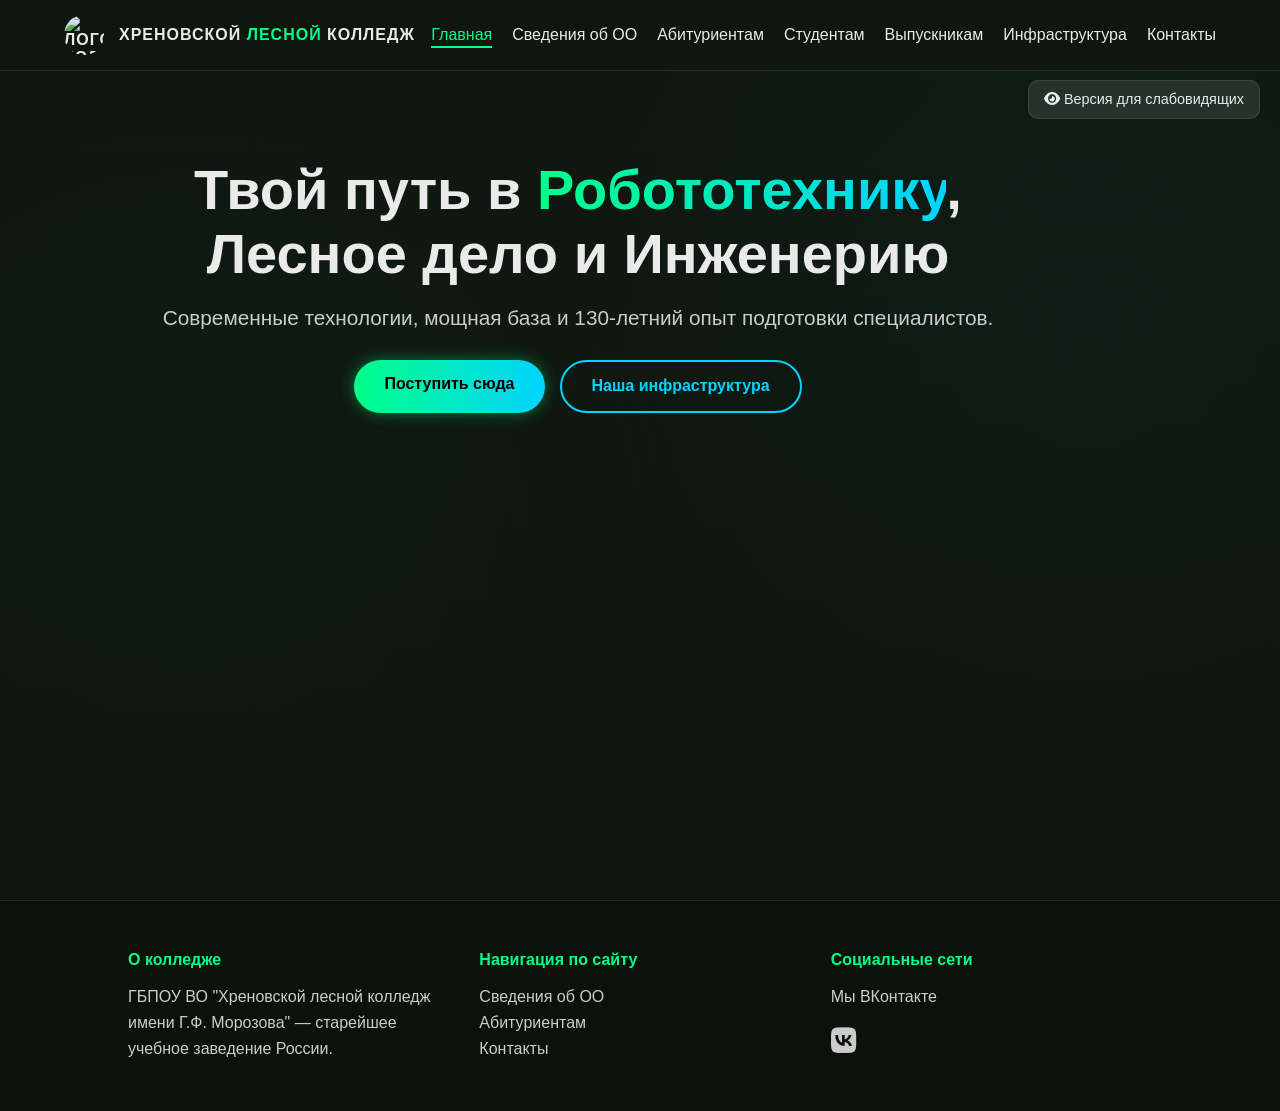
==== index.html @ 88d35dc3 "Rename collegewebsite.html to index.html" ====
<!DOCTYPE html>
<html lang="ru">
<head>
    <meta charset="UTF-8">
    <meta name="viewport" content="width=device-width, initial-scale=1.0">
    <title>ГБПОУ ВО "Хреновской лесной колледж имени Г.Ф. Морозова"</title>
    
    <!-- Внешние библиотеки -->
    <link rel="stylesheet" href="https://cdnjs.cloudflare.com/ajax/libs/font-awesome/6.4.0/css/all.min.css">
    
    <!-- Подключение стилей -->
     <link rel="icon" type="image/jpeg" href="images/logohlk.jpg">
     <link rel="stylesheet" href="reset.css">
    <link rel="stylesheet" href="collegewebsite.css">
</head>
<body>

    <!-- Кнопка переключения версии для слабовидящих -->
    <div class="accessibility-toggle">
        <button onclick="toggleAccessibility()" aria-label="Версия для слабовидящих">
            <i class="fa-solid fa-eye"></i> Версия для слабовидящих
        </button>
    </div>

    <!-- Шапка сайта -->
    <header>
        <div class="logo">
            <img src="images/logohlk.jpg" alt="Логотип колледжа">
            <div>Хреновской <span>Лесной</span> Колледж</div>
        </div>
        
        <nav>
            <ul id="nav-menu">
                <li><a href="#home" class="active" onclick="showSection('home')">Главная</a></li>
                <li><a href="#about" onclick="showSection('about')">Сведения об ОО</a></li>
                <li><a href="#applicant" onclick="showSection('applicant')">Абитуриентам</a></li>
                <li><a href="#student" onclick="showSection('student')">Студентам</a></li>
                <li><a href="#graduate" onclick="showSection('graduate')">Выпускникам</a></li>
                <li><a href="#infra" onclick="showSection('infra')">Инфраструктура</a></li>
                <li><a href="#contacts" onclick="showSection('contacts')">Контакты</a></li>
            </ul>
        </nav>
    </header>

    <!-- ================= ГЛАВНАЯ СТРАНИЦА ================= -->
    <section id="home" class="content-section active hero">
        <div class="hero-content">
            <h1>Твой путь в <span class="highlight">Робототехнику</span>, Лесное дело и Инженерию</h1>
            <p>Современные технологии, мощная база и 130-летний опыт подготовки специалистов.</p>
            
            <div class="hero-buttons">
                <a href="#applicant" class="btn" onclick="showSection('applicant')">Поступить сюда</a>
                <a href="#infra" class="btn btn-outline" onclick="showSection('infra')">Наша инфраструктура</a>
            </div>
        </div>
    </section>

    <!-- ================= СВЕДЕНИЯ ОБ ОБРАЗОВАТЕЛЬНОЙ ОРГАНИЗАЦИИ ================= -->
    <section id="about" class="content-section">
        <h2 class="section-title">Сведения об образовательной организации</h2>
        <p class="lead">Раздел сформирован в соответствии с требованиями Приказа Рособрнадзора.</p>

        <!-- Аккордеон с разделами -->
        <div class="accordion">
            
            <!-- 1. Основные сведения -->
            <div class="acc-item">
                <button class="acc-btn">Основные сведения <i class="fa-solid fa-chevron-down"></i></button>
                <div class="acc-content">
                    <p><strong>Полное наименование:</strong> Государственное бюджетное профессиональное образовательное учреждение Воронежской области «Хреновской лесной колледж имени Г.Ф. Морозова»</p>
                    <p><strong>Дата создания:</strong> 1 сентября 1888 года</p>
                    <p><strong>Учредитель:</strong> Департамент образования, науки и молодежной политики Воронежской области</p>
                    <p><strong>Режим работы:</strong> Пн-Пт с 8:00 до 17:00</p>
                </div>
            </div>

            <!-- 2. Структура и органы управления -->
            <div class="acc-item">
                <button class="acc-btn">Структура и органы управления <i class="fa-solid fa-chevron-down"></i></button>
                <div class="acc-content">
                    <p><strong>Директор:</strong> Сорокин Николай Николаевич</p>
                    <p><strong>Заместитель директора по учебной работе:</strong> [ФИО]</p>
                    <p><strong>Заместитель директора по воспитательной работе:</strong> Латыпова Ольга Александровна</p>
                    <p>Управление осуществляется на основе сочетания принципов единоначалия и коллегиальности. Действует педагогический совет.</p>
                </div>
            </div>

            <!-- 3. Документы -->
            <div class="acc-item">
                <button class="acc-btn">Документы <i class="fa-solid fa-chevron-down"></i></button>
                <div class="acc-content">
                    <ul>
                        <li><a href="#">Устав колледжа (PDF)</a></li>
                        <li><a href="#">Лицензия на осуществление образовательной деятельности (PDF)</a></li>
                        <li><a href="#">Свидетельство о государственной аккредитации (PDF)</a></li>
                        <li><a href="#">Правила внутреннего распорядка обучающихся (PDF)</a></li>
                    </ul>
                </div>
            </div>

            <!-- 4. Образование -->
            <div class="acc-item">
                <button class="acc-btn">Образование <i class="fa-solid fa-chevron-down"></i></button>
                <div class="acc-content">
                    <p>Реализуемые образовательные программы среднего профессионального образования:</p>
                    <ul>
                        <li><strong>15.02.18</strong> Техническая эксплуатация роботизированного производства</li>
                        <li><strong>15.02.08</strong> Технология машиностроения</li>
                        <li><strong>35.02.01</strong> Лесное и лесопарковое хозяйство</li>
                        <li><strong>35.02.12</strong> Садово-парковое и ландшафтное строительство</li>
                        <li><strong>49.02.01</strong> Физическая культура</li>
                        <li><strong>15.01.05</strong> Сварщик</li>
                        <li><strong>38.02.01</strong> Экономика и бухгалтерский учет</li>
                        <li><strong>25.02.08</strong> Эксплуатация беспилотных авиационных систем</li>
                    </ul>
                </div>
            </div>

            <!-- 5. Руководство и педагогический состав -->
            <div class="acc-item">
                <button class="acc-btn">Руководство и педагогический состав <i class="fa-solid fa-chevron-down"></i></button>
                <div class="acc-content">
                    <p><strong>Директор:</strong> Сорокин Николай Николаевич</p>
                    <p>45% педагогов имеют высшую квалификационную категорию. Ежегодно проходят курсы повышения квалификации.</p>
                </div>
            </div>

            <!-- 6. Материально-техническое обеспечение -->
            <div class="acc-item">
                <button class="acc-btn">Материально-техническое обеспечение <i class="fa-solid fa-chevron-down"></i></button>
                <div class="acc-content">
                    <ul>
                        <li>Учебный корпус и административные помещения.</li>
                        <li>Компьютерные классы с новейшим ПО.</li>
                        <li>Мастерские с ЧПУ и сварочным оборудованием.</li>
                        <li>Собственный стадион, спортзал, плавательный бассейн.</li>
                        <li>Ледовый дворец, столовая, 2 общежития.</li>
                    </ul>
                </div>
            </div>

            <!-- 7. Стипендии и меры поддержки -->
            <div class="acc-item">
                <button class="acc-btn">Стипендии и меры поддержки <i class="fa-solid fa-chevron-down"></i></button>
                <div class="acc-content">
                    <p>Обучающимся назначается государственная академическая и социальная стипендия. Иногородним предоставляется общежитие.</p>
                </div>
            </div>

            <!-- 8. Платные образовательные услуги -->
            <div class="acc-item">
                <button class="acc-btn">Платные образовательные услуги <i class="fa-solid fa-chevron-down"></i></button>
                <div class="acc-content">
                    <p><strong>ВНИМАНИЕ:</strong> Платные образовательные услуги <strong>не оказываются</strong>. Обучение полностью бесплатное.</p>
                </div>
            </div>

            <!-- 9. Финансово-хозяйственная деятельность -->
            <div class="acc-item">
                <button class="acc-btn">Финансово-хозяйственная деятельность <i class="fa-solid fa-chevron-down"></i></button>
                <div class="acc-content">
                    <p>Финансирование осуществляется за счет средств бюджета Воронежской области.</p>
                </div>
            </div>

            <!-- 10. Доступная среда -->
            <div class="acc-item">
                <button class="acc-btn">Доступная среда <i class="fa-solid fa-chevron-down"></i></button>
                <div class="acc-content">
                    <p>Вход оборудован пандусом, работает версия сайта для слабовидящих. При необходимости предоставляется сопровождение.</p>
                </div>
            </div>

            <!-- 11. Международное сотрудничество -->
            <div class="acc-item">
                <button class="acc-btn">Международное сотрудничество <i class="fa-solid fa-chevron-down"></i></button>
                <div class="acc-content">
                    <p>Студенты специальности "Технология машиностроения" ежегодно проходят практику в Чехии.</p>
                </div>
            </div>

            <!-- 12. Вакантные места для приема -->
            <div class="acc-item">
                <button class="acc-btn">Вакантные места для приема <i class="fa-solid fa-chevron-down"></i></button>
                <div class="acc-content">
                    <p>Информация о количестве вакантных мест обновляется по мере комплектования групп.</p>
                </div>
            </div>
        </div>
    </section>

    <!-- ================= АБИТУРИЕНТАМ ================= -->
    <section id="applicant" class="content-section">
        <h2 class="section-title">Абитуриентам</h2>
        <p class="lead">Информация для поступающих в 2026-2027 учебном году.</p>
        
        <h3>Контрольные цифры приема</h3>
        <table>
            <tr>
                <th>Специальность</th>
                <th>План приема</th>
            </tr>
            <tr>
                <td>15.02.18 Техническая эксплуатация роботизированного производства</td>
                <td>25</td>
            </tr>
            <tr>
                <td>15.02.08 Технология машиностроения</td>
                <td>50</td>
            </tr>
            <tr>
                <td>35.02.01 Лесное и лесопарковое хозяйство</td>
                <td>25</td>
            </tr>
            <tr>
                <td>35.02.12 Садово-парковое строительство</td>
                <td>25</td>
            </tr>
            <tr>
                <td>49.02.01 Физическая культура</td>
                <td>25</td>
            </tr>
            <tr>
                <td>15.01.05 Сварщик</td>
                <td>25</td>
            </tr>
            <tr>
                <td>38.02.01 Экономика и бухгалтерский учет</td>
                <td>25</td>
            </tr>
            <tr>
                <td>25.02.08 Эксплуатация беспилотных авиационных систем</td>
                <td>25</td>
            </tr>
        </table>

        <!-- Документы для приема -->
        <h3>Документы для приема</h3>
        <div class="accordion">
            <div class="acc-item">
                <button class="acc-btn">Перечень документов <i class="fa-solid fa-chevron-down"></i></button>
                <div class="acc-content">
                    <p>1. Оригинал или копия документа, удостоверяющего личность.<br>
                    2. Оригинал или копия документа об образовании.<br>
                    3. 4 фотографии 3x4 (при необходимости).<br><br>
                    <strong>Для иностранных граждан:</strong> перевод паспорта и документов об образовании, заверенный нотариусом.</p>
                </div>
            </div>

            <div class="acc-item">
                <button class="acc-btn">Льготы и меры социальной поддержки <i class="fa-solid fa-chevron-down"></i></button>
                <div class="acc-content">
                    <p><strong>Льготы при поступлении (первоочередное право):</strong> Герои РФ, лица, награжденные орденом Мужества, ветераны боевых действий, военнослужащие, члены их семей.</p>

                    <p style="margin-top: 20px; font-weight: bold; color: var(--accent-green);">Дополнительные меры поддержки обучающихся:</p>
                    <ul>
                        <li><strong>Дети участников СВО:</strong> Бесплатное проживание в общежитии, бесплатное двухразовое питание в столовой, первоочередное предоставление мест в общежитии.</li>
                        <li><strong>Многодетные семьи:</strong> Бесплатное двухразовое питание в столовой.</li>
                        <li><strong>Студенты из малообеспеченных семей:</strong> Государственная социальная стипендия и материальная помощь.</li>
                    </ul>
                </div>
            </div>
        </div>
    </section>

    <!-- ================= СТУДЕНТАМ ================= -->
    <section id="student" class="content-section">
        <h2 class="section-title">Студентам</h2>
        
        <h3>Режим занятий</h3>
        <div class="schedule-grid">
            <div class="schedule-col">
                <h4>Понедельник - Пятница</h4>
                <p>1-я пара: 8:30 – 10:05<br>
                   2-я пара: 10:15 – 11:50<br>
                   Обед: 11:50 – 12:30<br>
                   3-я пара: 12:30 – 14:05</p>
            </div>
            
            <div class="schedule-col">
                <h4>Суббота</h4>
                <p>1-я пара: 8:00 – 9:35<br>
                   2-я пара: 9:45 – 11:20<br>
                   3-я пара: 11:30 – 13:05</p>
            </div>
        </div>

        <h3>Электронные сервисы</h3>
        <div class="glass-list">
            <ul>
                <li><i class="fa-solid fa-book"></i> Электронные образовательные ресурсы</li>
                <li><i class="fa-solid fa-users"></i> Студенческое самоуправление</li>
                <li><i class="fa-solid fa-laptop"></i> Дистанционное обучение</li>
                <li><i class="fa-solid fa-trophy"></i> Спортивная жизнь</li>
            </ul>
        </div>
    </section>

    <!-- ================= ВЫПУСКНИКАМ ================= -->
    <section id="graduate" class="content-section">
        <h2 class="section-title">Выпускникам</h2>
        <p class="lead">Центр содействия трудоустройству выпускников</p>
        
        <p>Основной целью деятельности Центра является адаптация выпускников на рынке труда, эффективное трудоустройство и построение успешной карьеры.</p>

        <!-- Банк вакансий -->
        <h3>Банк вакансий (прямые работодатели)</h3>
        <div class="job-grid">
            
            <!-- Вакансия 1 -->
            <div class="job-card">
                <div class="job-icon"><i class="fa-solid fa-train"></i></div>
                <div class="job-info">
                    <h4>Работа в РЖД</h4>
                    <p>Машинисты, помощники машинистов, монтеры пути, электромонтеры. Официальное трудоустройство, социальный пакет.</p>
                    <a href="https://team.rzd.ru/career/vacancies" target="_blank" class="job-link">Смотреть вакансии <i class="fa-solid fa-arrow-right"></i></a>
                </div>
            </div>

            <!-- Вакансия 2 -->
            <div class="job-card">
                <div class="job-icon"><i class="fa-solid fa-industry"></i></div>
                <div class="job-info">
                    <h4>Вакансии Бобровтехмаш</h4>
                    <p>Операторы станков с ЧПУ, токари, сварщики, инженеры-технологи. Стабильная зарплата и полный соцпакет.</p>
                    <a href="https://bobrov.hh.ru/vacancies" target="_blank" class="job-link">Смотреть вакансии <i class="fa-solid fa-arrow-right"></i></a>
                </div>
            </div>

            <!-- Вакансия 3 -->
            <div class="job-card">
                <div class="job-icon"><i class="fa-solid fa-atom"></i></div>
                <div class="job-info">
                    <h4>ОКБМ приглашает на работу</h4>
                    <p>Сборщики, регулировщики радиоэлектронной аппаратуры, контролеры ОТК. Предприятие оборонно-промышленного комплекса.</p>
                    <a href="https://nn.hh.ru/employer/801783" target="_blank" class="job-link">Смотреть вакансии <i class="fa-solid fa-arrow-right"></i></a>
                </div>
            </div>

            <!-- Вакансия 4 -->
            <div class="job-card">
                <div class="job-icon"><i class="fa-solid fa-bolt"></i></div>
                <div class="job-info">
                    <h4>Вакансии ООО Завод ЭЛТА</h4>
                    <p>Электромонтажники, наладчики, специалисты по качеству. Развитие в сфере электротехники и автоматизации.</p>
                    <a href="https://hh.ru/employer/193545" target="_blank" class="job-link">Смотреть вакансии <i class="fa-solid fa-arrow-right"></i></a>
                </div>
            </div>

        </div>

        <!-- Методические рекомендации -->
        <h3>Методические материалы и рекомендации</h3>
        <div class="accordion">
            
            <div class="acc-item active">
                <button class="acc-btn">Как составить резюме <i class="fa-solid fa-chevron-down"></i></button>
                <div class="acc-content">
                    <p><strong>1. Структура:</strong> ФИО, контакты, цель, образование, опыт, навыки, дополнительные сведения.</p>
                    <p><strong>2. Правила:</strong> Резюме должно занимать 1-2 страницы. Используйте простой шрифт, избегайте таблиц и лишней графики.</p>
                    <p><strong>3. Советы:</strong> Пишите конкретно: не "работал с документами", а "оформлял отчетность в 1С". Укажите достижения.</p>
                    <div style="margin-top: 15px;">
                        <!-- Файл должен лежать в папке files рядом с index.html -->
                        <a href="files/Шаблон_резюме.html" target="_blank" class="btn-small"><i class="fa-solid fa-download"></i> Скачать шаблон резюме</a>
                    </div>
                </div>
            </div>

            <div class="acc-item">
                <button class="acc-btn">Собеседование: как пройти успешно <i class="fa-solid fa-chevron-down"></i></button>
                <div class="acc-content">
                    <p><strong>Подготовка:</strong> Изучите компанию перед встречей, подготовьте 3-4 вопроса о работе и коллективе.</p>
                    <p><strong>Поведение:</strong> Приходите за 10 минут, выключите телефон, держитесь уверенно, не перебивайте собеседника.</p>
                    <p><strong>Типичные ошибки:</strong> Опоздание, негатив о прошлом работодателе, отсутствие вопросов.</p>
                    <div style="margin-top: 15px;">
                        <!-- Файл должен лежать в папке files рядом с index.html -->
                        <a href="files/Чек-лист_подготовки.html" target="_blank" class="btn-small"><i class="fa-solid fa-download"></i> Скачать чек-лист подготовки</a>
                    </div>
                </div>
            </div>

        </div>
    </section>

    <!-- ================= ИНФРАСТРУКТУРА ================= -->
    <section id="infra" class="content-section">
        <h2 class="section-title">Инфраструктура и условия</h2>
        <p class="lead">У нас есть все условия для комфортной учебы и полноценной жизни.</p>
        
        <div class="infra-grid">
            
            <!-- Бассейн (большая карточка) -->
            <div class="infra-card big">
                <div class="infra-img" style="background-image: url('images/basik.jpg');"></div>
                <div class="infra-info">
                    <h3><i class="fa-solid fa-person-swimming"></i> Плавательный бассейн</h3>
                    <p>Собственный современный бассейн для занятий спортом, тренировок и проведения уроков физкультуры.</p>
                    <a href="#contacts" class="btn" onclick="showSection('contacts')">Записаться на экскурсию</a>
                </div>
            </div>

            <!-- Ледовый дворец -->
            <div class="infra-card">
                <div class="infra-img" style="background-image: url('images/ledovyi.jpg');"></div>
                <div class="infra-info">
                    <h3><i class="fa-solid fa-snowflake"></i> Ледовый дворец</h3>
                    <p>Крытый каток с современным покрытием.</p>
                </div>
            </div>

            <!-- Общежития -->
            <div class="infra-card">
                <div class="infra-img" style="background-image: url('images/obshaga.jpg');"></div>
                <div class="infra-info">
                    <h3><i class="fa-solid fa-building"></i> 2 общежития</h3>
                    <p>Уютное проживание для иногородних студентов.</p>
                </div>
            </div>

            <!-- Столовая -->
            <div class="infra-card">
                <div class="infra-img" style="background-image: url('images/stolovaia.jpg');"></div>
                <div class="infra-info">
                    <h3><i class="fa-solid fa-utensils"></i> Просторная столовая</h3>
                    <p>Вкусное и сбалансированное питание.</p>
                </div>
            </div>

            <!-- Спортзал -->
            <div class="infra-card">
                <div class="infra-img" style="background-image: url('images/stadion.jpg');"></div>
                <div class="infra-info">
                    <h3><i class="fa-solid fa-dumbbell"></i> Тренажерные залы</h3>
                    <p>Современное оборудование и стадион.</p>
                </div>
            </div>
        </div>
    </section>

    <!-- ================= КОНТАКТЫ ================= -->
    <section id="contacts" class="content-section">
        <h2 class="section-title">Контакты и реквизиты</h2>
        <p class="lead">Мы всегда на связи! Приходите к нам на экскурсию или задайте вопрос онлайн.</p>
        
        <div class="contact-grid">
            
            <!-- Адрес -->
            <div class="contact-card">
                <h3><i class="fa-solid fa-location-dot"></i> Адрес и карта</h3>
                <p>397743, ул. Большая, 44,<br>
                   с. Слобода, Бобровский район,<br>
                   Воронежская область.</p>
                <a href="https://yandex.ru/maps/?text=Хреновской лесной колледж" target="_blank">Построить маршрут</a>
            </div>
            
            <!-- Телефоны -->
            <div class="contact-card">
                <h3><i class="fa-solid fa-phone"></i> Телефоны</h3>
                <p><strong>Приемная комиссия:</strong><br>
                   <a href="tel:+74735061268">8 (47350) 6-12-68</a><br>
                   <a href="tel:+74735061330">8 (47350) 6-13-30</a></p>
                <p><strong>Приемная директора:</strong><br>
                   <a href="tel:+74735061103">+7 47350-6-11-03</a></p>
            </div>

            <!-- Почта -->
            <div class="contact-card">
                <h3><i class="fa-solid fa-envelope"></i> Почта</h3>
                <p><a href="mailto:hlklez@govvrn.ru">hlklez@govvrn.ru</a></p>
                <p><strong>Реквизиты:</strong><br>ИНН/КПП: 3602001617
360201001</p>
            </div>
        </div>
    </section>

    <!-- ================= ПОДВАЛ ================= -->
    <footer>
        <div class="footer-col">
            <h4>О колледже</h4>
            <p>ГБПОУ ВО "Хреновской лесной колледж имени Г.Ф. Морозова" — старейшее учебное заведение России.</p>
        </div>
        
        <div class="footer-col">
            <h4>Навигация по сайту</h4>
            <p>
                <a href="#about" onclick="showSection('about')">Сведения об ОО</a><br>
                <a href="#applicant" onclick="showSection('applicant')">Абитуриентам</a><br>
                <a href="#contacts" onclick="showSection('contacts')">Контакты</a>
            </p>
        </div>
        
        <div class="footer-col">
            <h4>Социальные сети</h4>
            <p>Мы ВКонтакте</p>
            
            <!-- Ссылка на ВК -->
            <a href="https://vk.com/hlk_professionalitet" target="_blank" class="vk-link">
                <i class="fa-brands fa-vk"></i>
            </a>
        </div>
    </footer>

    <!-- Подключение скриптов -->
    <script src="collegewebsite.js"></script>
</body>
</html>
---- collegewebsite.css ----
/* =========================================
   ПЕРЕМЕННЫЕ И БАЗОВЫЕ НАСТРОЙКИ
   ========================================= */
:root {
  --bg-dark: #0f1710;
  --accent-green: #00ff87;
  --accent-blue: #00d4ff;
  --text-main: #eaeaea;
  --text-muted: #a0a0a0;
  --glass-bg: rgba(255, 255, 255, 0.05);
  --glass-border: rgba(255, 255, 255, 0.1);
}

* {
  margin: 0;
  padding: 0;
  box-sizing: border-box;
  font-family: 'Segoe UI', Tahoma, Geneva, Verdana, sans-serif;
}

body {
  background-color: var(--bg-dark);
  color: var(--text-main);
  overflow-x: hidden;
  background-image: radial-gradient(circle at 15% 50%, rgba(0, 255, 135, 0.1), transparent 40%),
                    radial-gradient(circle at 85% 30%, rgba(0, 212, 255, 0.1), transparent 40%);
}

/* =========================================
   ВЕРСИЯ ДЛЯ СЛАБОВИДЯЩИХ
   ========================================= */
body.accessibility-mode {
  background-color: #fff;
  color: #000;
  background-image: none;
}

body.accessibility-mode * {
  background-color: #fff !important;
  color: #000 !important;
  border-color: #000 !important;
  box-shadow: none !important;
}

body.accessibility-mode .btn {
  background: #fff !important;
  color: #000 !important;
  border: 2px solid #000 !important;
}

body.accessibility-mode header,
body.accessibility-mode footer {
  background: #fff !important;
}

/* =========================================
   КНОПКА ДОСТУПНОСТИ
   ========================================= */
.accessibility-toggle {
  position: fixed;
  top: 80px;
  right: 20px;
  z-index: 2000;
}

.accessibility-toggle button {
  padding: 10px 15px;
  background: rgba(255, 255, 255, 0.1);
  border: 1px solid var(--glass-border);
  color: var(--text-main);
  border-radius: 10px;
  cursor: pointer;
  font-size: 0.9rem;
  transition: 0.3s;
}

.accessibility-toggle button:hover {
  background: var(--accent-green);
  color: #000;
}

/* =========================================
   ШАПКА САЙТА
   ========================================= */
header {
  position: fixed;
  top: 0;
  width: 100%;
  z-index: 1000;
  background: rgba(15, 23, 16, 0.9);
  backdrop-filter: blur(10px);
  border-bottom: 1px solid var(--glass-border);
  padding: 15px 5%;
  display: flex;
  justify-content: space-between;
  align-items: center;
}

.logo {
  display: flex;
  align-items: center;
  gap: 15px;
  font-weight: 700;
  text-transform: uppercase;
  letter-spacing: 1px;
}

.logo img {
  width: 40px;
  height: 40px;
  border-radius: 50%;
  object-fit: cover;
}

.logo span {
  color: var(--accent-green);
}

nav ul {
  display: flex;
  list-style: none;
  gap: 20px;
}

nav a {
  color: var(--text-main);
  text-decoration: none;
  font-weight: 500;
  position: relative;
  transition: 0.3s;
}

nav a::after {
  content: '';
  position: absolute;
  bottom: -5px;
  left: 0;
  width: 0;
  height: 2px;
  background: var(--accent-green);
  transition: 0.3s;
}

nav a:hover,
nav a.active {
  color: var(--accent-green);
}

nav a:hover::after,
nav a.active::after {
  width: 100%;
}

/* =========================================
   СЕКЦИИ И ПЕРЕКЛЮЧЕНИЕ ВКЛАДОК
   ========================================= */
.content-section {
  display: none;
  padding: 120px 10% 80px;
  max-width: 1300px;
  margin: 0 auto;
  animation: fadeIn 0.4s;
}

.content-section.active {
  display: block;
}

@keyframes fadeIn {
  from { opacity: 0; transform: translateY(10px); }
  to { opacity: 1; transform: translateY(0); }
}

/* =========================================
   ГЛАВНЫЙ ЭКРАН (HERO)
   ========================================= */
.hero {
  height: 100vh;
  display: flex;
  align-items: center;
  justify-content: center;
  position: relative;
  background-image: url('images/HLK.jpg');
  background-size: cover;
  background-position: center;
}

.hero::before {
  content: '';
  position: absolute;
  top: 0;
  left: 0;
  right: 0;
  bottom: 0;
  background: linear-gradient(180deg, rgba(15,23,16,0.6) 0%, var(--bg-dark) 100%);
  z-index: 1;
}

.hero-content {
  position: relative;
  z-index: 2;
  text-align: center;
  max-width: 900px;
  padding: 0 20px;
}

.hero h1 {
  font-size: 3.5rem;
  font-weight: 900;
  margin-bottom: 20px;
}

.hero .highlight {
  background: linear-gradient(90deg, var(--accent-green), var(--accent-blue));
  -webkit-background-clip: text;
  -webkit-text-fill-color: transparent;
}

.hero p {
  font-size: 1.3rem;
  color: #ccc;
  margin-bottom: 30px;
}

.hero-buttons {
  display: flex;
  justify-content: center;
  gap: 15px;
  flex-wrap: wrap;
}

/* =========================================
   КНОПКИ
   ========================================= */
.btn {
  display: inline-block;
  padding: 15px 30px;
  background: linear-gradient(90deg, var(--accent-green), var(--accent-blue));
  color: #000;
  font-weight: 700;
  border-radius: 50px;
  text-decoration: none;
  box-shadow: 0 0 15px rgba(0,255,135,0.4);
  transition: 0.3s;
}

.btn:hover {
  transform: translateY(-3px);
  box-shadow: 0 0 25px rgba(0,255,135,0.6);
}

.btn-outline {
  background: transparent;
  border: 2px solid var(--accent-blue);
  color: var(--accent-blue);
  box-shadow: none;
}

.btn-outline:hover {
  background: rgba(0, 212, 255, 0.2);
  box-shadow: none;
}

/* =========================================
   ЗАГОЛОВКИ И ТЕКСТ
   ========================================= */
.section-title {
  font-size: 2.5rem;
  margin-bottom: 30px;
  color: var(--accent-green);
}

.lead {
  font-size: 1.2rem;
  color: var(--text-muted);
  margin-bottom: 30px;
}

h3 {
  font-size: 1.3rem;
  margin: 30px 0 20px;
}

/* =========================================
   АККОРДЕОНЫ (ВЫПАДАЮЩИЕ СПИСКИ)
   ========================================= */
.accordion {
  margin-top: 20px;
}

.acc-item {
  background: var(--glass-bg);
  border: 1px solid var(--glass-border);
  border-radius: 10px;
  margin-bottom: 10px;
  overflow: hidden;
}

.acc-btn {
  width: 100%;
  background: none;
  border: none;
  color: var(--text-main);
  padding: 15px 20px;
  text-align: left;
  font-size: 1.1rem;
  font-weight: 600;
  cursor: pointer;
  display: flex;
  justify-content: space-between;
  align-items: center;
  transition: 0.3s;
}

.acc-btn:hover {
  color: var(--accent-green);
}

.acc-content {
  display: none;
  padding: 0 20px 20px;
  color: #ccc;
  line-height: 1.6;
}

.acc-item.active .acc-content {
  display: block;
}

.acc-item.active .acc-btn {
  color: var(--accent-green);
}

.acc-content ul {
  margin-left: 20px;
  margin-top: 10px;
  margin-bottom: 10px;
}

.acc-content a {
  color: var(--accent-blue);
}

/* =========================================
   ТАБЛИЦЫ
   ========================================= */
table {
  width: 100%;
  border-collapse: collapse;
  background: var(--glass-bg);
  border-radius: 15px;
  overflow: hidden;
}

th,
td {
  padding: 15px;
  text-align: left;
  border-bottom: 1px solid var(--glass-border);
}

th {
  background: rgba(0, 255, 135, 0.1);
  color: var(--accent-green);
}

td {
  color: #ccc;
}

/* =========================================
   РАСПИСАНИЕ
   ========================================= */
.schedule-grid {
  display: grid;
  grid-template-columns: 1fr 1fr;
  gap: 30px;
  margin-top: 20px;
}

.schedule-col {
  background: var(--glass-bg);
  border: 1px solid var(--glass-border);
  padding: 20px;
  border-radius: 15px;
}

.schedule-col h4 {
  color: var(--accent-blue);
  margin-bottom: 10px;
}

.schedule-col p {
  color: #ccc;
  line-height: 1.8;
}

/* =========================================
   СПИСКИ (ОБЩИЕ И ССЫЛКИ)
   ========================================= */
.glass-list ul,
.links-list {
  list-style: none;
  padding: 0;
}

.glass-list li,
.links-list a {
  display: block;
  padding: 12px 15px;
  background: var(--glass-bg);
  border: 1px solid var(--glass-border);
  margin-bottom: 10px;
  border-radius: 10px;
  color: var(--text-main);
  text-decoration: none;
  transition: 0.3s;
}

.glass-list li:hover,
.links-list a:hover {
  background: rgba(0, 255, 135, 0.1);
  border-color: var(--accent-green);
  color: var(--accent-green);
}

.glass-list li i {
  margin-right: 10px;
  color: var(--accent-green);
}

/* =========================================
   БАНК ВАКАНСИЙ (JOB CARDS)
   ========================================= */
.job-grid {
  display: grid;
  grid-template-columns: repeat(auto-fit, minmax(280px, 1fr));
  gap: 20px;
  margin-bottom: 40px;
}

.job-card {
  background: var(--glass-bg);
  border: 1px solid var(--glass-border);
  border-radius: 15px;
  padding: 20px;
  display: flex;
  align-items: flex-start;
  gap: 15px;
  transition: 0.3s;
}

.job-card:hover {
  transform: translateY(-5px);
  border-color: var(--accent-green);
  background: rgba(0, 255, 135, 0.05);
}

.job-icon {
  width: 50px;
  height: 50px;
  background: rgba(0, 212, 255, 0.1);
  border-radius: 12px;
  display: flex;
  align-items: center;
  justify-content: center;
  font-size: 1.5rem;
  color: var(--accent-blue);
  flex-shrink: 0;
}

.job-info h4 {
  font-size: 1.1rem;
  margin-bottom: 5px;
  color: var(--text-main);
}

.job-info p {
  color: #ccc;
  font-size: 0.9rem;
  line-height: 1.5;
  margin-bottom: 10px;
}

.job-link {
  display: inline-block;
  color: var(--accent-green);
  text-decoration: none;
  font-weight: 600;
  font-size: 0.9rem;
  transition: 0.3s;
}

.job-link:hover {
  color: #fff;
  transform: translateX(5px);
}

/* Кнопки скачивания (контрастный текст) */
.btn-small {
  display: inline-block;
  padding: 12px 25px;
  font-size: 0.95rem;
  font-weight: 700;
  color: #000 !important; /* Жестко задаем черный цвет текста */
  background: #ffffff; /* Сплошной белый фон (без градиента) */
  border: 2px solid #ffffff;
  border-radius: 8px;
  text-decoration: none;
  transition: 0.3s;
  box-shadow: 0 2px 10px rgba(0, 0, 0, 0.2);
}

.btn-small:hover {
  background: var(--accent-green); /* При наведении фон становится зеленым */
  color: #000 !important;
  border-color: var(--accent-green);
  transform: translateY(-2px);
}

.btn-small i {
  margin-right: 8px;
  color: #000 !important; /* Иконка тоже черная */
}
/* =========================================
   ИНФРАСТРУКТУРА
   ========================================= */
.infra-grid {
  display: grid;
  grid-template-columns: repeat(auto-fit, minmax(300px, 1fr));
  gap: 30px;
}

.infra-card {
  background: var(--glass-bg);
  border: 1px solid var(--glass-border);
  border-radius: 20px;
  overflow: hidden;
  transition: 0.3s;
}

.infra-card:hover {
  transform: translateY(-10px);
  border-color: var(--accent-green);
  box-shadow: 0 10px 30px rgba(0,255,135,0.2);
}

.infra-card.big {
  grid-column: span 2;
}

.infra-img {
  height: 250px;
  width: 100%;
  background-size: cover;
  background-position: center;
}

.infra-info {
  padding: 20px;
}

.infra-info h3 {
  color: var(--accent-blue);
  margin-top: 0;
  margin-bottom: 10px;
}

.infra-info p {
  color: #ccc;
  margin-bottom: 20px;
}

/* =========================================
   ССЫЛКА НА ВК В ПОДВАЛЕ
   ========================================= */
.vk-link {
  display: inline-block;
  margin-top: 15px;
  color: var(--accent-green);
  font-size: 1.8rem;
  transition: 0.3s;
}

.vk-link:hover {
  color: #fff;
  transform: scale(1.2);
}

body.accessibility-mode .vk-link {
  color: #000;
}

/* =========================================
   КОНТАКТЫ
   ========================================= */
.contact-grid {
  display: grid;
  grid-template-columns: repeat(auto-fit, minmax(300px, 1fr));
  gap: 30px;
}

.contact-card {
  background: var(--glass-bg);
  border: 1px solid var(--glass-border);
  padding: 30px;
  border-radius: 20px;
}

.contact-card h3 {
  color: var(--accent-green);
  margin-top: 0;
  margin-bottom: 15px;
}

.contact-card p {
  color: #ccc;
  line-height: 1.8;
}

.contact-card a {
  color: var(--accent-blue);
}

/* =========================================
   ПОДВАЛ
   ========================================= */
footer {
  background: #0a120c;
  padding: 50px 10%;
  display: grid;
  grid-template-columns: repeat(auto-fit, minmax(250px, 1fr));
  gap: 30px;
  border-top: 1px solid var(--glass-border);
}

.footer-col h4 {
  color: var(--accent-green);
  margin-bottom: 15px;
}

.footer-col p {
  color: #ccc;
  line-height: 1.6;
}

.footer-col a {
  color: #ccc;
  text-decoration: none;
}

/* =========================================
   АДАПТИВНОСТЬ
   ========================================= */
@media (max-width: 900px) {
  .hero h1 { font-size: 2.5rem; }
  .infra-card.big { grid-column: span 1; }
  .schedule-grid { grid-template-columns: 1fr; }
  nav ul { gap: 10px; }
}

@media (max-width: 768px) {
  .content-section { padding: 100px 5% 60px; }
  .hero h1 { font-size: 2rem; }
  nav ul { display: none; } /* В реальном проекте здесь нужен бургер */
}
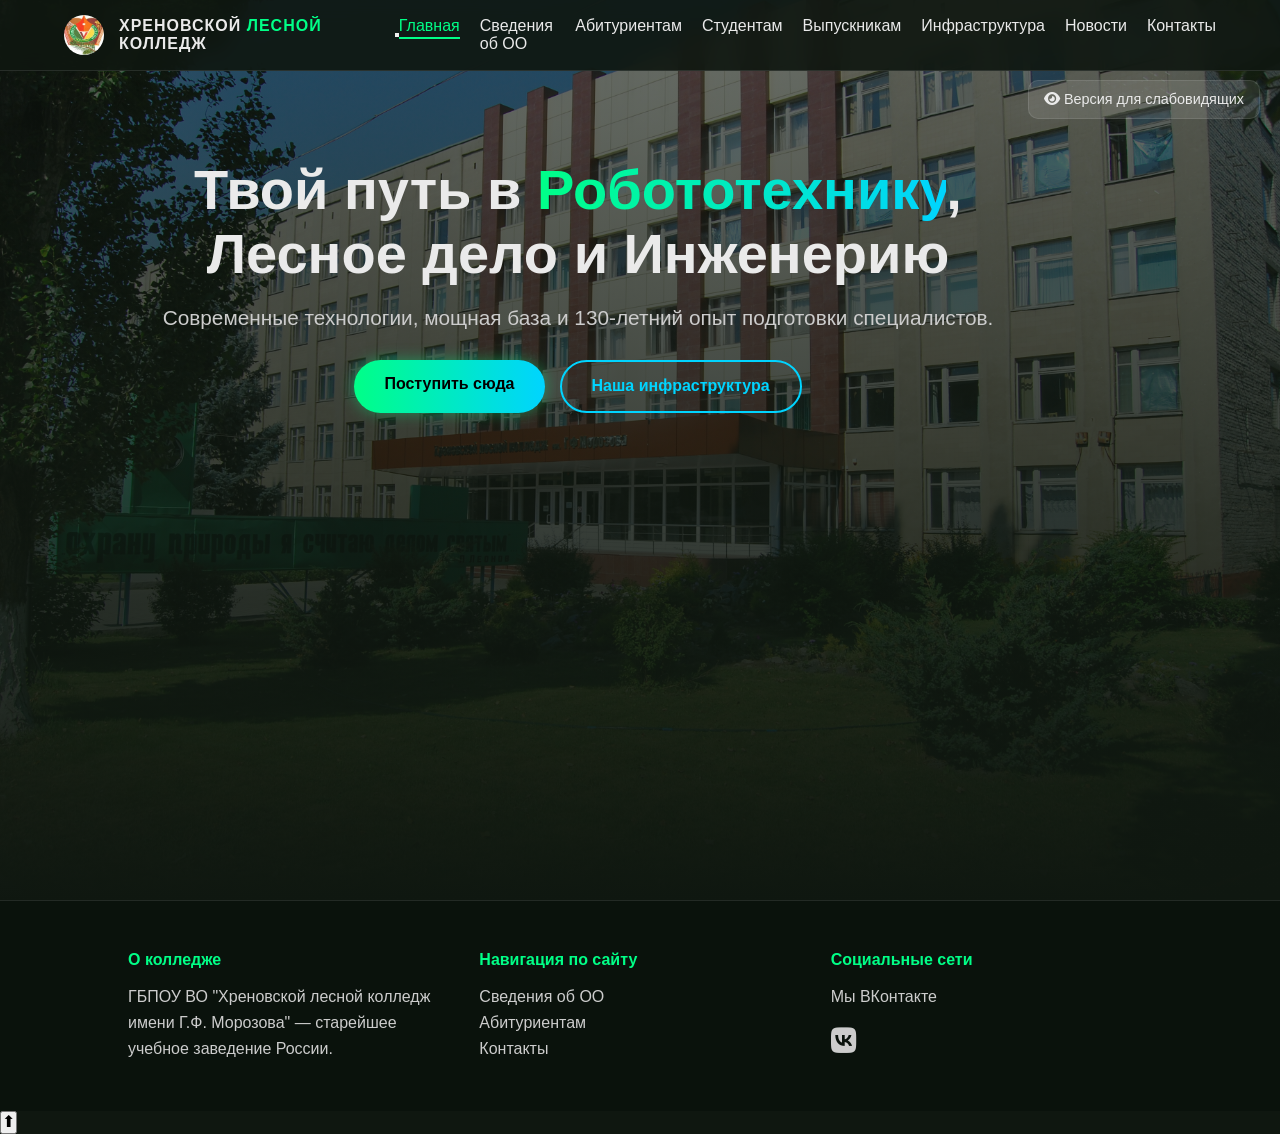
==== commit 1864304c: "Update index.html" ====
--- a/index.html
+++ b/index.html
@@ -9,26 +9,30 @@
     <link rel="stylesheet" href="https://cdnjs.cloudflare.com/ajax/libs/font-awesome/6.4.0/css/all.min.css">
     
     <!-- Подключение стилей -->
-     <link rel="icon" type="image/jpeg" href="images/logohlk.jpg">
-     <link rel="stylesheet" href="reset.css">
+    <link rel="icon" type="image/jpeg" href="images/logohlk.jpg">
+    <link rel="stylesheet" href="reset.css">
     <link rel="stylesheet" href="collegewebsite.css">
 </head>
 <body>
 
-    <!-- Кнопка переключения версии для слабовидящих -->
+    <!-- ====== КНОПКА ДОСТУПНОСТИ ====== -->
     <div class="accessibility-toggle">
         <button onclick="toggleAccessibility()" aria-label="Версия для слабовидящих">
             <i class="fa-solid fa-eye"></i> Версия для слабовидящих
         </button>
     </div>
 
-    <!-- Шапка сайта -->
+    <!-- ====== ШАПКА ====== -->
     <header>
         <div class="logo">
             <img src="images/logohlk.jpg" alt="Логотип колледжа">
             <div>Хреновской <span>Лесной</span> Колледж</div>
         </div>
         
+        <button class="burger" id="burgerBtn" aria-label="Открыть меню">
+            <span></span><span></span><span></span>
+        </button>
+
         <nav>
             <ul id="nav-menu">
                 <li><a href="#home" class="active" onclick="showSection('home')">Главная</a></li>
@@ -37,17 +41,17 @@
                 <li><a href="#student" onclick="showSection('student')">Студентам</a></li>
                 <li><a href="#graduate" onclick="showSection('graduate')">Выпускникам</a></li>
                 <li><a href="#infra" onclick="showSection('infra')">Инфраструктура</a></li>
+                <li><a href="#news" onclick="showSection('news')">Новости</a></li>
                 <li><a href="#contacts" onclick="showSection('contacts')">Контакты</a></li>
             </ul>
         </nav>
     </header>
 
-    <!-- ================= ГЛАВНАЯ СТРАНИЦА ================= -->
+    <!-- ====== ГЛАВНАЯ ====== -->
     <section id="home" class="content-section active hero">
         <div class="hero-content">
             <h1>Твой путь в <span class="highlight">Робототехнику</span>, Лесное дело и Инженерию</h1>
             <p>Современные технологии, мощная база и 130-летний опыт подготовки специалистов.</p>
-            
             <div class="hero-buttons">
                 <a href="#applicant" class="btn" onclick="showSection('applicant')">Поступить сюда</a>
                 <a href="#infra" class="btn btn-outline" onclick="showSection('infra')">Наша инфраструктура</a>
@@ -55,14 +59,11 @@
         </div>
     </section>
 
-    <!-- ================= СВЕДЕНИЯ ОБ ОБРАЗОВАТЕЛЬНОЙ ОРГАНИЗАЦИИ ================= -->
+    <!-- ====== СВЕДЕНИЯ ОБ ОО ====== -->
     <section id="about" class="content-section">
         <h2 class="section-title">Сведения об образовательной организации</h2>
         <p class="lead">Раздел сформирован в соответствии с требованиями Приказа Рособрнадзора.</p>
-
-        <!-- Аккордеон с разделами -->
         <div class="accordion">
-            
             <!-- 1. Основные сведения -->
             <div class="acc-item">
                 <button class="acc-btn">Основные сведения <i class="fa-solid fa-chevron-down"></i></button>
@@ -73,7 +74,6 @@
                     <p><strong>Режим работы:</strong> Пн-Пт с 8:00 до 17:00</p>
                 </div>
             </div>
-
             <!-- 2. Структура и органы управления -->
             <div class="acc-item">
                 <button class="acc-btn">Структура и органы управления <i class="fa-solid fa-chevron-down"></i></button>
@@ -84,7 +84,6 @@
                     <p>Управление осуществляется на основе сочетания принципов единоначалия и коллегиальности. Действует педагогический совет.</p>
                 </div>
             </div>
-
             <!-- 3. Документы -->
             <div class="acc-item">
                 <button class="acc-btn">Документы <i class="fa-solid fa-chevron-down"></i></button>
@@ -97,7 +96,6 @@
                     </ul>
                 </div>
             </div>
-
             <!-- 4. Образование -->
             <div class="acc-item">
                 <button class="acc-btn">Образование <i class="fa-solid fa-chevron-down"></i></button>
@@ -115,7 +113,6 @@
                     </ul>
                 </div>
             </div>
-
             <!-- 5. Руководство и педагогический состав -->
             <div class="acc-item">
                 <button class="acc-btn">Руководство и педагогический состав <i class="fa-solid fa-chevron-down"></i></button>
@@ -124,7 +121,6 @@
                     <p>45% педагогов имеют высшую квалификационную категорию. Ежегодно проходят курсы повышения квалификации.</p>
                 </div>
             </div>
-
             <!-- 6. Материально-техническое обеспечение -->
             <div class="acc-item">
                 <button class="acc-btn">Материально-техническое обеспечение <i class="fa-solid fa-chevron-down"></i></button>
@@ -138,7 +134,6 @@
                     </ul>
                 </div>
             </div>
-
             <!-- 7. Стипендии и меры поддержки -->
             <div class="acc-item">
                 <button class="acc-btn">Стипендии и меры поддержки <i class="fa-solid fa-chevron-down"></i></button>
@@ -146,7 +141,6 @@
                     <p>Обучающимся назначается государственная академическая и социальная стипендия. Иногородним предоставляется общежитие.</p>
                 </div>
             </div>
-
             <!-- 8. Платные образовательные услуги -->
             <div class="acc-item">
                 <button class="acc-btn">Платные образовательные услуги <i class="fa-solid fa-chevron-down"></i></button>
@@ -154,7 +148,6 @@
                     <p><strong>ВНИМАНИЕ:</strong> Платные образовательные услуги <strong>не оказываются</strong>. Обучение полностью бесплатное.</p>
                 </div>
             </div>
-
             <!-- 9. Финансово-хозяйственная деятельность -->
             <div class="acc-item">
                 <button class="acc-btn">Финансово-хозяйственная деятельность <i class="fa-solid fa-chevron-down"></i></button>
@@ -162,7 +155,6 @@
                     <p>Финансирование осуществляется за счет средств бюджета Воронежской области.</p>
                 </div>
             </div>
-
             <!-- 10. Доступная среда -->
             <div class="acc-item">
                 <button class="acc-btn">Доступная среда <i class="fa-solid fa-chevron-down"></i></button>
@@ -170,7 +162,6 @@
                     <p>Вход оборудован пандусом, работает версия сайта для слабовидящих. При необходимости предоставляется сопровождение.</p>
                 </div>
             </div>
-
             <!-- 11. Международное сотрудничество -->
             <div class="acc-item">
                 <button class="acc-btn">Международное сотрудничество <i class="fa-solid fa-chevron-down"></i></button>
@@ -178,7 +169,6 @@
                     <p>Студенты специальности "Технология машиностроения" ежегодно проходят практику в Чехии.</p>
                 </div>
             </div>
-
             <!-- 12. Вакантные места для приема -->
             <div class="acc-item">
                 <button class="acc-btn">Вакантные места для приема <i class="fa-solid fa-chevron-down"></i></button>
@@ -189,52 +179,24 @@
         </div>
     </section>
 
-    <!-- ================= АБИТУРИЕНТАМ ================= -->
+    <!-- ====== АБИТУРИЕНТАМ ====== -->
     <section id="applicant" class="content-section">
         <h2 class="section-title">Абитуриентам</h2>
         <p class="lead">Информация для поступающих в 2026-2027 учебном году.</p>
         
         <h3>Контрольные цифры приема</h3>
         <table>
-            <tr>
-                <th>Специальность</th>
-                <th>План приема</th>
-            </tr>
-            <tr>
-                <td>15.02.18 Техническая эксплуатация роботизированного производства</td>
-                <td>25</td>
-            </tr>
-            <tr>
-                <td>15.02.08 Технология машиностроения</td>
-                <td>50</td>
-            </tr>
-            <tr>
-                <td>35.02.01 Лесное и лесопарковое хозяйство</td>
-                <td>25</td>
-            </tr>
-            <tr>
-                <td>35.02.12 Садово-парковое строительство</td>
-                <td>25</td>
-            </tr>
-            <tr>
-                <td>49.02.01 Физическая культура</td>
-                <td>25</td>
-            </tr>
-            <tr>
-                <td>15.01.05 Сварщик</td>
-                <td>25</td>
-            </tr>
-            <tr>
-                <td>38.02.01 Экономика и бухгалтерский учет</td>
-                <td>25</td>
-            </tr>
-            <tr>
-                <td>25.02.08 Эксплуатация беспилотных авиационных систем</td>
-                <td>25</td>
-            </tr>
+            <tr><th>Специальность</th><th>План приема</th></tr>
+            <tr><td>15.02.18 Техническая эксплуатация роботизированного производства</td><td>25</td></tr>
+            <tr><td>15.02.08 Технология машиностроения</td><td>50</td></tr>
+            <tr><td>35.02.01 Лесное и лесопарковое хозяйство</td><td>25</td></tr>
+            <tr><td>35.02.12 Садово-парковое строительство</td><td>25</td></tr>
+            <tr><td>49.02.01 Физическая культура</td><td>25</td></tr>
+            <tr><td>15.01.05 Сварщик</td><td>25</td></tr>
+            <tr><td>38.02.01 Экономика и бухгалтерский учет</td><td>25</td></tr>
+            <tr><td>25.02.08 Эксплуатация беспилотных авиационных систем</td><td>25</td></tr>
         </table>
 
-        <!-- Документы для приема -->
         <h3>Документы для приема</h3>
         <div class="accordion">
             <div class="acc-item">
@@ -246,12 +208,10 @@
                     <strong>Для иностранных граждан:</strong> перевод паспорта и документов об образовании, заверенный нотариусом.</p>
                 </div>
             </div>
-
             <div class="acc-item">
                 <button class="acc-btn">Льготы и меры социальной поддержки <i class="fa-solid fa-chevron-down"></i></button>
                 <div class="acc-content">
                     <p><strong>Льготы при поступлении (первоочередное право):</strong> Герои РФ, лица, награжденные орденом Мужества, ветераны боевых действий, военнослужащие, члены их семей.</p>
-
                     <p style="margin-top: 20px; font-weight: bold; color: var(--accent-green);">Дополнительные меры поддержки обучающихся:</p>
                     <ul>
                         <li><strong>Дети участников СВО:</strong> Бесплатное проживание в общежитии, бесплатное двухразовое питание в столовой, первоочередное предоставление мест в общежитии.</li>
@@ -263,10 +223,9 @@
         </div>
     </section>
 
-    <!-- ================= СТУДЕНТАМ ================= -->
+    <!-- ====== СТУДЕНТАМ ====== -->
     <section id="student" class="content-section">
         <h2 class="section-title">Студентам</h2>
-        
         <h3>Режим занятий</h3>
         <div class="schedule-grid">
             <div class="schedule-col">
@@ -276,7 +235,6 @@
                    Обед: 11:50 – 12:30<br>
                    3-я пара: 12:30 – 14:05</p>
             </div>
-            
             <div class="schedule-col">
                 <h4>Суббота</h4>
                 <p>1-я пара: 8:00 – 9:35<br>
@@ -284,7 +242,6 @@
                    3-я пара: 11:30 – 13:05</p>
             </div>
         </div>
-
         <h3>Электронные сервисы</h3>
         <div class="glass-list">
             <ul>
@@ -296,110 +253,83 @@
         </div>
     </section>
 
-    <!-- ================= ВЫПУСКНИКАМ ================= -->
+    <!-- ====== ВЫПУСКНИКАМ ====== -->
     <section id="graduate" class="content-section">
         <h2 class="section-title">Выпускникам</h2>
         <p class="lead">Центр содействия трудоустройству выпускников</p>
+        <p>Основной целью деятельности Центра является адаптация выпускников на рынке труда, эффективное трудоустройство и построение успешной карьеры.</p>
         
-        <p>Основной целью деятельности Центра является адаптация выпускников на рынке труда, эффективное трудоустройство и построение успешной карьеры.</p>
-
-        <!-- Банк вакансий -->
         <h3>Банк вакансий (прямые работодатели)</h3>
         <div class="job-grid">
-            
-            <!-- Вакансия 1 -->
             <div class="job-card">
                 <div class="job-icon"><i class="fa-solid fa-train"></i></div>
                 <div class="job-info">
                     <h4>Работа в РЖД</h4>
-                    <p>Машинисты, помощники машинистов, монтеры пути, электромонтеры. Официальное трудоустройство, социальный пакет.</p>
+                    <p>Машинисты, помощники машинистов, монтеры пути, электромонтеры.</p>
                     <a href="https://team.rzd.ru/career/vacancies" target="_blank" class="job-link">Смотреть вакансии <i class="fa-solid fa-arrow-right"></i></a>
                 </div>
             </div>
-
-            <!-- Вакансия 2 -->
             <div class="job-card">
                 <div class="job-icon"><i class="fa-solid fa-industry"></i></div>
                 <div class="job-info">
                     <h4>Вакансии Бобровтехмаш</h4>
-                    <p>Операторы станков с ЧПУ, токари, сварщики, инженеры-технологи. Стабильная зарплата и полный соцпакет.</p>
+                    <p>Операторы станков с ЧПУ, токари, сварщики, инженеры-технологи.</p>
                     <a href="https://bobrov.hh.ru/vacancies" target="_blank" class="job-link">Смотреть вакансии <i class="fa-solid fa-arrow-right"></i></a>
                 </div>
             </div>
-
-            <!-- Вакансия 3 -->
             <div class="job-card">
                 <div class="job-icon"><i class="fa-solid fa-atom"></i></div>
                 <div class="job-info">
                     <h4>ОКБМ приглашает на работу</h4>
-                    <p>Сборщики, регулировщики радиоэлектронной аппаратуры, контролеры ОТК. Предприятие оборонно-промышленного комплекса.</p>
+                    <p>Сборщики, регулировщики радиоэлектронной аппаратуры.</p>
                     <a href="https://nn.hh.ru/employer/801783" target="_blank" class="job-link">Смотреть вакансии <i class="fa-solid fa-arrow-right"></i></a>
                 </div>
             </div>
-
-            <!-- Вакансия 4 -->
             <div class="job-card">
                 <div class="job-icon"><i class="fa-solid fa-bolt"></i></div>
                 <div class="job-info">
                     <h4>Вакансии ООО Завод ЭЛТА</h4>
-                    <p>Электромонтажники, наладчики, специалисты по качеству. Развитие в сфере электротехники и автоматизации.</p>
+                    <p>Электромонтажники, наладчики, специалисты по качеству.</p>
                     <a href="https://hh.ru/employer/193545" target="_blank" class="job-link">Смотреть вакансии <i class="fa-solid fa-arrow-right"></i></a>
                 </div>
             </div>
-
-        </div>
-
-        <!-- Методические рекомендации -->
+        </div>
+
         <h3>Методические материалы и рекомендации</h3>
         <div class="accordion">
-            
-            <div class="acc-item active">
+            <div class="acc-item">
                 <button class="acc-btn">Как составить резюме <i class="fa-solid fa-chevron-down"></i></button>
                 <div class="acc-content">
-                    <p><strong>1. Структура:</strong> ФИО, контакты, цель, образование, опыт, навыки, дополнительные сведения.</p>
-                    <p><strong>2. Правила:</strong> Резюме должно занимать 1-2 страницы. Используйте простой шрифт, избегайте таблиц и лишней графики.</p>
-                    <p><strong>3. Советы:</strong> Пишите конкретно: не "работал с документами", а "оформлял отчетность в 1С". Укажите достижения.</p>
-                    <div style="margin-top: 15px;">
-                        <!-- Файл должен лежать в папке files рядом с index.html -->
-                        <a href="files/Шаблон_резюме.html" target="_blank" class="btn-small"><i class="fa-solid fa-download"></i> Скачать шаблон резюме</a>
-                    </div>
-                </div>
-            </div>
-
+                    <p><strong>1. Структура:</strong> ФИО, контакты, цель, образование, опыт, навыки.</p>
+                    <p><strong>2. Правила:</strong> 1-2 страницы, простой шрифт.</p>
+                    <p><strong>3. Советы:</strong> Конкретные формулировки, достижения.</p>
+                    <div style="margin-top:15px;"><a href="files/Шаблон_резюме.html" target="_blank" class="btn-small"><i class="fa-solid fa-download"></i> Скачать шаблон</a></div>
+                </div>
+            </div>
             <div class="acc-item">
                 <button class="acc-btn">Собеседование: как пройти успешно <i class="fa-solid fa-chevron-down"></i></button>
                 <div class="acc-content">
-                    <p><strong>Подготовка:</strong> Изучите компанию перед встречей, подготовьте 3-4 вопроса о работе и коллективе.</p>
-                    <p><strong>Поведение:</strong> Приходите за 10 минут, выключите телефон, держитесь уверенно, не перебивайте собеседника.</p>
-                    <p><strong>Типичные ошибки:</strong> Опоздание, негатив о прошлом работодателе, отсутствие вопросов.</p>
-                    <div style="margin-top: 15px;">
-                        <!-- Файл должен лежать в папке files рядом с index.html -->
-                        <a href="files/Чек-лист_подготовки.html" target="_blank" class="btn-small"><i class="fa-solid fa-download"></i> Скачать чек-лист подготовки</a>
-                    </div>
-                </div>
-            </div>
-
-        </div>
-    </section>
-
-    <!-- ================= ИНФРАСТРУКТУРА ================= -->
+                    <p><strong>Подготовка:</strong> Изучите компанию, подготовьте вопросы.</p>
+                    <p><strong>Поведение:</strong> Приходите за 10 минут, выключите телефон.</p>
+                    <div style="margin-top:15px;"><a href="files/Чек-лист_подготовки.html" target="_blank" class="btn-small"><i class="fa-solid fa-download"></i> Скачать чек-лист</a></div>
+                </div>
+            </div>
+        </div>
+    </section>
+
+    <!-- ====== ИНФРАСТРУКТУРА ====== -->
     <section id="infra" class="content-section">
         <h2 class="section-title">Инфраструктура и условия</h2>
         <p class="lead">У нас есть все условия для комфортной учебы и полноценной жизни.</p>
-        
         <div class="infra-grid">
-            
-            <!-- Бассейн (большая карточка) -->
             <div class="infra-card big">
                 <div class="infra-img" style="background-image: url('images/basik.jpg');"></div>
                 <div class="infra-info">
                     <h3><i class="fa-solid fa-person-swimming"></i> Плавательный бассейн</h3>
-                    <p>Собственный современный бассейн для занятий спортом, тренировок и проведения уроков физкультуры.</p>
+                    <p>Собственный современный бассейн для занятий спортом.</p>
                     <a href="#contacts" class="btn" onclick="showSection('contacts')">Записаться на экскурсию</a>
                 </div>
             </div>
-
-            <!-- Ледовый дворец -->
             <div class="infra-card">
                 <div class="infra-img" style="background-image: url('images/ledovyi.jpg');"></div>
                 <div class="infra-info">
@@ -407,8 +337,6 @@
                     <p>Крытый каток с современным покрытием.</p>
                 </div>
             </div>
-
-            <!-- Общежития -->
             <div class="infra-card">
                 <div class="infra-img" style="background-image: url('images/obshaga.jpg');"></div>
                 <div class="infra-info">
@@ -416,44 +344,45 @@
                     <p>Уютное проживание для иногородних студентов.</p>
                 </div>
             </div>
-
-            <!-- Столовая -->
             <div class="infra-card">
                 <div class="infra-img" style="background-image: url('images/stolovaia.jpg');"></div>
                 <div class="infra-info">
-                    <h3><i class="fa-solid fa-utensils"></i> Просторная столовая</h3>
-                    <p>Вкусное и сбалансированное питание.</p>
-                </div>
-            </div>
-
-            <!-- Спортзал -->
+                    <h3><i class="fa-solid fa-utensils"></i> Столовая</h3>
+                    <p>Сбалансированное питание.</p>
+                </div>
+            </div>
             <div class="infra-card">
                 <div class="infra-img" style="background-image: url('images/stadion.jpg');"></div>
                 <div class="infra-info">
-                    <h3><i class="fa-solid fa-dumbbell"></i> Тренажерные залы</h3>
-                    <p>Современное оборудование и стадион.</p>
-                </div>
-            </div>
-        </div>
-    </section>
-
-    <!-- ================= КОНТАКТЫ ================= -->
+                    <h3><i class="fa-solid fa-dumbbell"></i> Спорткомплекс</h3>
+                    <p>Тренажерные залы, стадион.</p>
+                </div>
+            </div>
+        </div>
+    </section>
+
+    <!-- ====== НОВОСТИ (ДОБАВЛЕН НОВЫЙ РАЗДЕЛ) ====== -->
+    <section id="news" class="content-section">
+        <div class="container">
+            <h2 class="section-title">Новости колледжа</h2>
+            <p class="lead">События, достижения и объявления.</p>
+            <div class="news-grid">
+                <!-- Сюда динамически подгружаются новости из news.json или демо-данные -->
+            </div>
+        </div>
+    </section>
+
+    <!-- ====== КОНТАКТЫ ====== -->
     <section id="contacts" class="content-section">
         <h2 class="section-title">Контакты и реквизиты</h2>
         <p class="lead">Мы всегда на связи! Приходите к нам на экскурсию или задайте вопрос онлайн.</p>
         
         <div class="contact-grid">
-            
-            <!-- Адрес -->
             <div class="contact-card">
                 <h3><i class="fa-solid fa-location-dot"></i> Адрес и карта</h3>
-                <p>397743, ул. Большая, 44,<br>
-                   с. Слобода, Бобровский район,<br>
-                   Воронежская область.</p>
+                <p>397743, ул. Большая, 44,<br>с. Слобода, Бобровский район,<br>Воронежская область.</p>
                 <a href="https://yandex.ru/maps/?text=Хреновской лесной колледж" target="_blank">Построить маршрут</a>
             </div>
-            
-            <!-- Телефоны -->
             <div class="contact-card">
                 <h3><i class="fa-solid fa-phone"></i> Телефоны</h3>
                 <p><strong>Приемная комиссия:</strong><br>
@@ -462,24 +391,20 @@
                 <p><strong>Приемная директора:</strong><br>
                    <a href="tel:+74735061103">+7 47350-6-11-03</a></p>
             </div>
-
-            <!-- Почта -->
             <div class="contact-card">
                 <h3><i class="fa-solid fa-envelope"></i> Почта</h3>
                 <p><a href="mailto:hlklez@govvrn.ru">hlklez@govvrn.ru</a></p>
-                <p><strong>Реквизиты:</strong><br>ИНН/КПП: 3602001617
-360201001</p>
-            </div>
-        </div>
-    </section>
-
-    <!-- ================= ПОДВАЛ ================= -->
+                <p><strong>Реквизиты:</strong><br>ИНН/КПП: 3602001617 / 360201001</p>
+            </div>
+        </div>
+    </section>
+
+    <!-- ====== ПОДВАЛ ====== -->
     <footer>
         <div class="footer-col">
             <h4>О колледже</h4>
             <p>ГБПОУ ВО "Хреновской лесной колледж имени Г.Ф. Морозова" — старейшее учебное заведение России.</p>
         </div>
-        
         <div class="footer-col">
             <h4>Навигация по сайту</h4>
             <p>
@@ -488,19 +413,19 @@
                 <a href="#contacts" onclick="showSection('contacts')">Контакты</a>
             </p>
         </div>
-        
         <div class="footer-col">
             <h4>Социальные сети</h4>
             <p>Мы ВКонтакте</p>
-            
-            <!-- Ссылка на ВК -->
             <a href="https://vk.com/hlk_professionalitet" target="_blank" class="vk-link">
                 <i class="fa-brands fa-vk"></i>
             </a>
         </div>
     </footer>
 
-    <!-- Подключение скриптов -->
+    <!-- ====== КНОПКА НАВЕРХ ====== -->
+    <button id="scrollTopBtn" aria-label="Наверх">⬆</button>
+
+    <!-- ====== ПОДКЛЮЧЕНИЕ JS ====== -->
     <script src="collegewebsite.js"></script>
 </body>
 </html>
